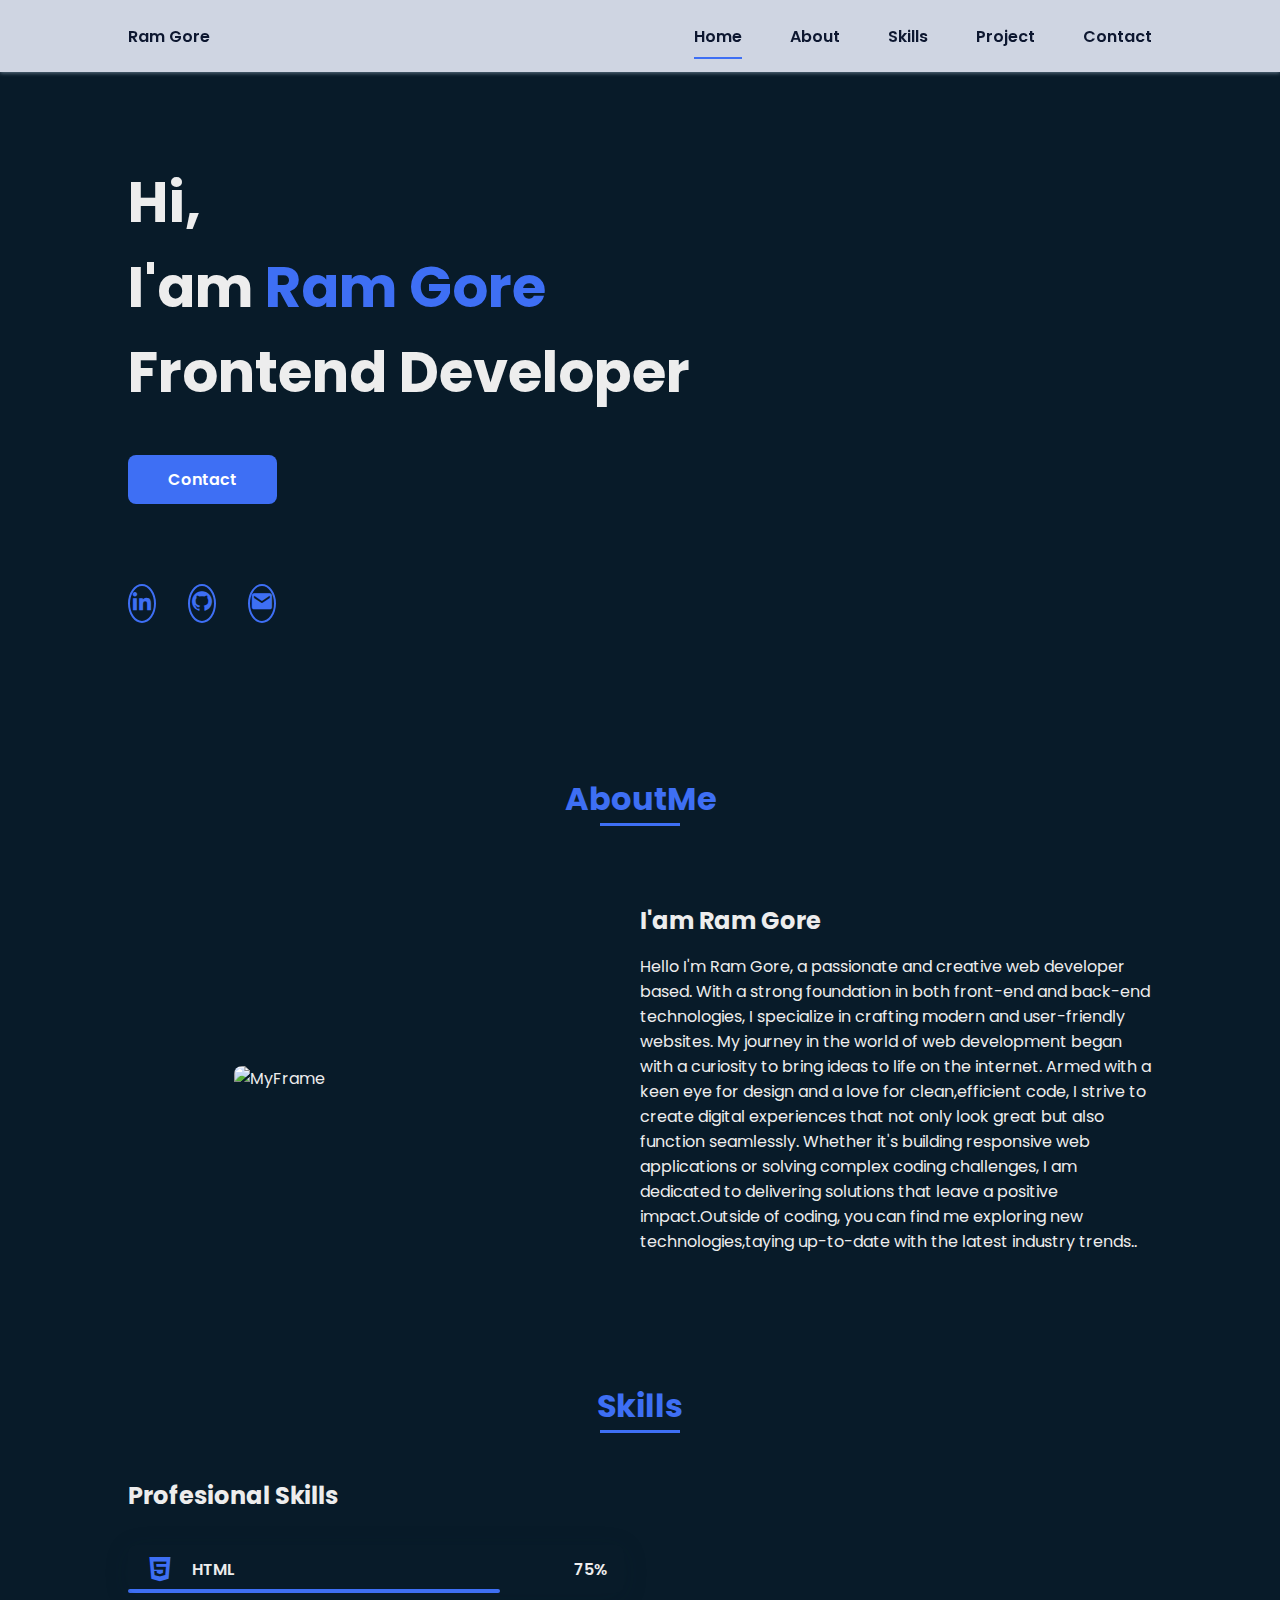
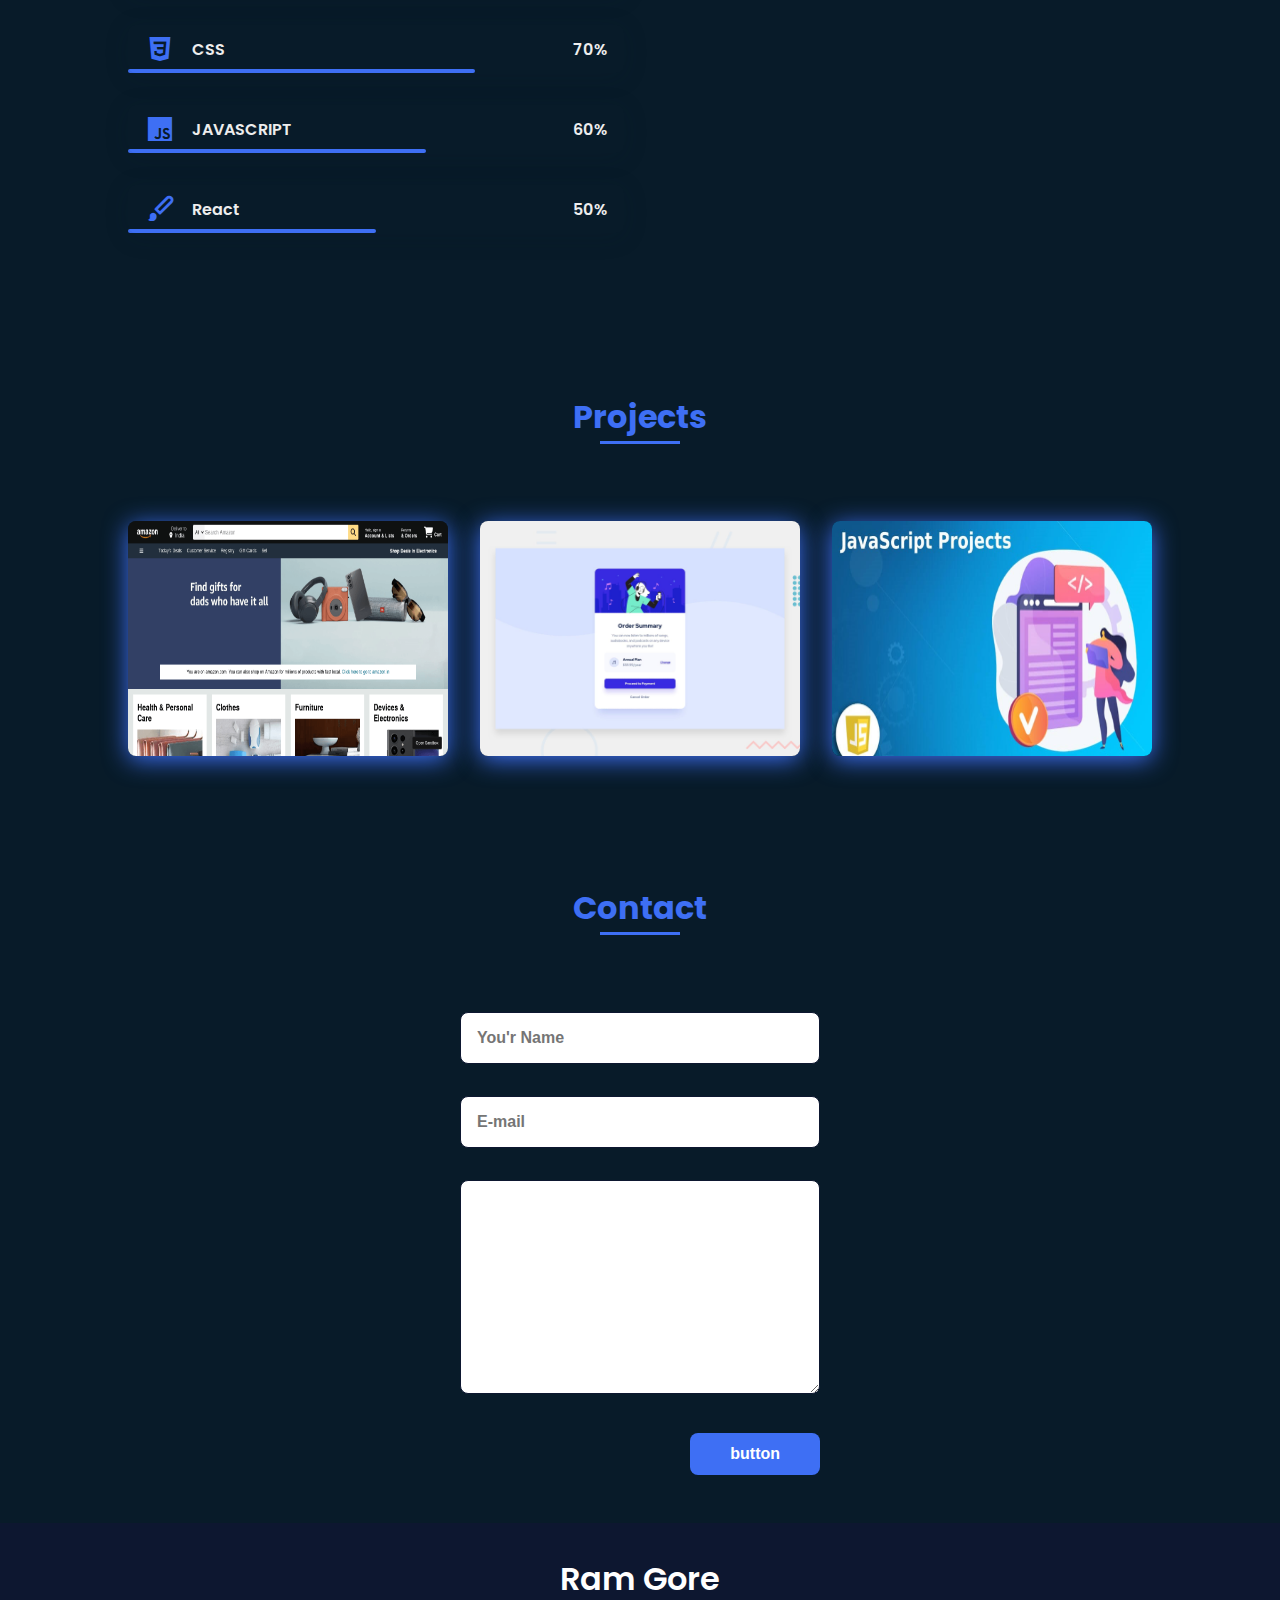
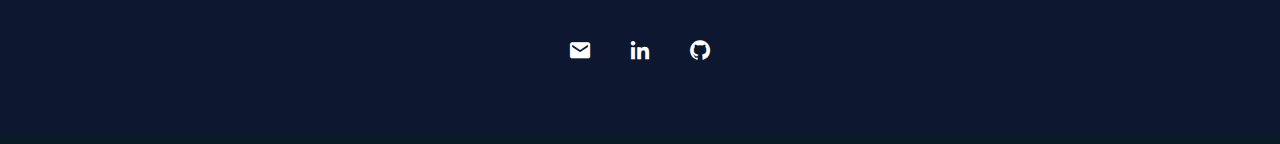
==== Task-1/index.html @ c67e0787 "To create a own portfolio website" ====
<!DOCTYPE html>
<html lang="en">
    <head>
        <meta charset="UTF-8">
        <meta name="viewport" content="width=device-width, initial-scale=1.0">
        
        <link rel="stylesheet" href="./index.css">

        <!-- =====BOX-ICONS===== -->
        <link href='https://cdn.jsdelivr.net/npm/boxicons@2.0.5/css/boxicons.min.css' rel='stylesheet'>

        <title>Portfolio</title>
    </head>
    <body>
        <!--===== HEADER =====-->
        <header class="l-header">
            <nav  class="nav bd-grid">
                <div>
                    <a href="#" class="nav__logo">Ram Gore</a>
                </div>

                <div class="nav__menu" id="nav-menu">
                    <ul class="nav__list">
                        <li class="nav__item"><a href="#home" class="nav__link active-link">Home</a></li>
                        <li class="nav__item"><a href="#about" class="nav__link">About</a></li>
                        <li class="nav__item"><a href="#skills" class="nav__link">Skills</a></li>
                        <li class="nav__item"><a href="#work" class="nav__link">Project</a></li>
                        <li class="nav__item"><a href="#contact" class="nav__link">Contact</a></li>
                    </ul>
                </div>

                <div class="nav__toggle" id="nav-toggle">
                    <i class='bx bx-menu'></i>
                </div>
            </nav>
        </header>

        <main class="l-main">
            <!--===== HOME =====-->
            <section class="home bd-grid" id="home">
                <div class="home__data">
                    <h1 class="home__title">Hi,<br>I'am <span class="home__title-color">Ram Gore</span><br>Frontend Developer</h1>

                    <a href="https://gore64643@gmail.com" class="button">Contact</a>
                </div>

                <div class="home__social">
                    <a href="https://www.linkedin.com/in/ram-gore-629a60241/" class="home__social-icon"><i class='bx bxl-linkedin'></i></a>
                    <a href="https://github.com/RamGore" class="home__social-icon"><i class='bx bxl-github' ></i></a>
                    <a href="https://gore64643@gmail.com" class="home__social-icon"><i class="bx bxs-envelope"></i></a>
                </div>

                <div class="home__img">
                    <svg class="home__blob" viewBox="0 0 479 467" xmlns="http://www.w3.org/2000/svg" xmlns:xlink="http://www.w3.org/1999/xlink">
                            <image class="home__blob-img" x="50" y="60" href="./MyFrame.png"/>
                    </svg>
                </div>
            </section>

            <!--===== AboutMe =====-->
            <section class="about section " id="about">
                <h2 class="section-title">AboutMe</h2>

                <div class="about__container bd-grid">
                    <div class="about__img">
                        <img src="./MyFrame.png" alt="MyFrame">
                    </div>
                    <div>
                        <h2 class="about__subtitle">I'am Ram Gore</h2>
                        <p class="about__text">Hello I'm Ram Gore, a passionate and creative web developer
                            based. With a strong foundation in both front-end and back-end
                            technologies, I specialize in crafting modern and user-friendly
                            websites. My journey in the world of web development began with a
                            curiosity to bring ideas to life on the internet. Armed with a keen
                            eye for design and a love for clean,efficient code, I strive to
                            create digital experiences that not only look great but also
                            function seamlessly. Whether it's building responsive web
                            applications or solving complex coding challenges, I am dedicated to
                            delivering solutions that leave a positive impact.Outside of coding,
                            you can find me exploring new technologies,taying up-to-date with
                            the latest industry trends..</p>           
                    </div>                                   
                </div>
            </section>

            <!--===== SKILLS =====-->
            <section class="skills section" id="skills">
                <h2 class="section-title">Skills</h2>

                <div class="skills__container bd-grid">          
                    <div>
                        <h2 class="skills__subtitle">Profesional Skills</h2>
                        <p class="skills__text"></p>
                        <div class="skills__data">
                            <div class="skills__names">
                                <i class='bx bxl-html5 skills__icon'></i>
                                <span class="skills__name">HTML</span>
                            </div>
                            <div class="skills__bar skills__html">

                            </div>
                            <div>
                                <span class="skills__percentage">75%</span>
                            </div>
                        </div>
                        <div class="skills__data">
                            <div class="skills__names">
                                <i class='bx bxl-css3 skills__icon'></i>
                                <span class="skills__name">CSS</span>
                            </div>
                            <div class="skills__bar skills__css">
                                
                            </div>
                            <div>
                                <span class="skills__percentage">70%</span>
                            </div>
                        </div>
                        <div class="skills__data">
                            <div class="skills__names">
                                <i class='bx bxl-javascript skills__icon' ></i>
                                <span class="skills__name">JAVASCRIPT</span>
                            </div>
                            <div class="skills__bar skills__js">
                                
                            </div>
                            <div>
                                <span class="skills__percentage">60%</span>
                            </div>
                        </div>
                        <div class="skills__data">
                            <div class="skills__names">
                                <i class='bx bxs-paint skills__icon'></i>
                                <span class="skills__name">React</span>
                            </div>
                            <div class="skills__bar skills__ux">
                                
                            </div>
                            <div>
                                <span class="skills__percentage">50%</span>
                            </div>
                        </div>
                    </div>
                
                </div>
            </section>

            <!--===== Projects =====-->
            <section class="work section" id="work">
                <h2 class="section-title">Projects</h2>

                <div class="work__container bd-grid">
                    <a href="" class="work__img">
                        <img style="height: 235px;" src="./amozone-clone.png" alt="amozone-clone">
                    </a>
                    <a href="" class="work__img">
                        <img src="./desktop-preview.jpg" alt="desktop-preview">
                    </a>
                    <a href="" class="work__img">
                        <img style="height: 235px;" src="./JavaScript-Projects.jpg" alt="JavaScript-Projects">
                    </a>
                </div>
            </section>
            <!--===== CONTACT =====-->
            <section class="contact section" id="contact">
                <h2 class="section-title">Contact</h2>

                <div class="contact__container bd-grid">
                    <form action="" class="contact__form">
                        <input type="text" placeholder="You'r Name" class="contact__input">
                        <input type="mail" placeholder="E-mail" class="contact__input">
                        <textarea name="" id="" cols="0" rows="10" class="contact__input"></textarea>
                        <input type="button" value="button" class="contact__button button">
                    </form>
                </div>
            </section>
        </main>

        <!--===== FOOTER =====-->
        <footer class="footer">
            <p class="footer__title">Ram Gore</p>
            <div class="footer__social">   
                <a href="https://gore64643@gmail.com" class="footer__icon"><i class="bx bxs-envelope"></i></a>
                <a href="https://www.linkedin.com/in/ram-gore-629a60241/" class="footer__icon"><i class="bx bxl-linkedin"></i></a>
                <a href="https://github.com/RamGore" class="footer__icon"><i class="bx bxl-github"></i></a>
            </div>
        </footer>


        <!--===== SCROLL =====-->
        <script src="https://unpkg.com/scrollreveal"></script>

        <!--===== JavaScript =====-->
        <script src="./main.js"></script>
    </body>
</html>
---- Task-1/index.css ----
/*===== GOOGLE FONTS =====*/
@import url("https://fonts.googleapis.com/css2?family=Poppins:wght@400;600;700&display=swap");
/*===== VARIABLES CSS =====*/
:root {
  --header-height: 3rem;
  --font-semi: 600;
  --hue-color: 224;
  --first-color: hsl(var(--hue-color), 89%, 60%);
  --second-color: hsl(var(--hue-color), 56%, 12%);
  --body-font: "Poppins", sans-serif;
  --big-font-size: 2rem;
  --h2-font-size: 1.25rem;
  --normal-font-size: .938rem;
  --smaller-font-size: .75rem;
  --mb-2: 1rem;
  --mb-4: 2rem;
  --mb-5: 2.5rem;
  --mb-6: 3rem;
  /*===== z index =====*/
  --z-back: -10;
  --z-fixed: 100;
}
@media screen and (min-width: 968px) {
  :root {
    --big-font-size: 3.5rem;
    --h2-font-size: 2rem;
    --normal-font-size: 1rem;
    --smaller-font-size: .875rem;
  }
}

/*===== BASE =====*/
*, ::before, ::after {
  box-sizing: border-box;
}

html {
  scroll-behavior: smooth;
}

body {
  margin: var(--header-height) 0 0 0;
  font-family: var(--body-font);
  font-size: var(--normal-font-size);
  color: #ededed;
  background: #081b29
}

h1, h2, p {
  margin: 0;
}

ul {
  margin: 0;
  padding: 0;
  list-style: none;
}

a {
  text-decoration: none;
}

img {
  max-width: 100%;
  height: auto;
  display: block;
}

/*===== CLASS CSS ===== */
.section-title {
  position: relative;
  font-size: var(--h2-font-size);
  color: var(--first-color);
  margin-top: var(--mb-2);
  margin-bottom: var(--mb-4);
  text-align: center;
}
.section-title::after {
  position: absolute;
  content: "";
  width: 64px;
  height: 0.18rem;
  left: 0;
  right: 0;
  margin: auto;
  top: 2rem;
  background-color: var(--first-color);
}

.section {
  padding-top: 3rem;
  padding-bottom: 2rem;
}

/*===== LAYOUT =====*/
.bd-grid {
  max-width: 1024px;
  display: grid;
  margin-left: var(--mb-2);
  margin-right: var(--mb-2);
}

.l-header {
  width: 100%;
  position: fixed;
  top: 0;
  left: 0;
  z-index: var(--z-fixed);
  background-color:  #cfd5e2;
  box-shadow: 0 1px 4px rgba(193, 215, 237, 0.483);
}

/*===== NAV =====*/
.nav {
  height: var(--header-height);
  display: flex;
  justify-content: space-between;
  align-items: center;
  font-weight: var(--font-semi);
}
@media screen and (max-width: 767px) {
  .nav__menu {
    position: fixed;
    top: var(--header-height);
    right: -100%;
    width: 80%;
    height: 100%;
    padding: 2rem;
    background-color: var(--second-color);
    transition: 0.5s;
  }
}
.nav__item {
  margin-bottom: var(--mb-4);
}
.nav__link {
  position: relative;
  color: #fff;
}
.nav__link:hover {
  position: relative;
}
.nav__link:hover::after {
  position: absolute;
  content: "";
  width: 100%;
  height: 0.18rem;
  left: 0;
  top: 2rem;
  background-color: var(--first-color);
}
.nav__logo {
  color: var(--second-color);
}
.nav__toggle {
  color: var(--second-color);
  font-size: 1.5rem;
  cursor: pointer;
}

/*Active menu*/
.active-link::after {
  position: absolute;
  content: "";
  width: 100%;
  height: 0.18rem;
  left: 0;
  top: 2rem;
  background-color: var(--first-color);
}

/*=== Show menu ===*/
.show {
  right: 0;
}

/*===== HOME =====*/
.home {
  position: relative;
  row-gap: 5rem;
  padding: 4rem 0 5rem;
}
.home__data {
  align-self: center;
}
.home__title {
  font-size: var(--big-font-size);
  margin-bottom: var(--mb-5);
}
.home__title-color {
  color: var(--first-color);
}
.home__social {
  display: flex;
  flex-direction: column;
}
.home__social-icon {
  width: max-content;
  margin-bottom: var(--mb-2);
  font-size: 1.5rem;
  border: 2px solid var(--first-color);
  border-radius: 80%;
  color: var(--first-color);
}
.home__social-icon:hover {
  color: #fff;
  border: 2px solid #d5d9df;
  border-radius: 80%;
  box-shadow:2px 3px 3px rgb(219, 223, 232);
}
.home__img {
  position: absolute;
  right: 0;
  bottom: 0;
  width: 360px;
}
.home__blob {
  fill: var(--first-color);
}
.home__blob-img {
  width: 360px;
  
}

/*BUTTONS*/
.button {
  display: inline-block;
  background-color: var(--first-color);
  color: #fff;
  padding: 0.75rem 2.5rem;
  font-weight: var(--font-semi);
  border-radius: 0.5rem;
  transition: 0.3s;
}
.button:hover {
  box-shadow: 6px 15px 50px var(--first-color);
  background-color: #fff;
  color: var(--first-color);
}

/* ===== ABOUT =====*/
.about__container {
  row-gap: 2rem;
  text-align: center;
}
.about__subtitle {
  margin-bottom: var(--mb-2);
}
.about__img {
  justify-self: center;
}
.about__img img {
  width: 200px;
  border-radius: 0.5rem;
}

/* ===== SKILLS =====*/
.skills__container {
  row-gap: 2rem;
  text-align: center;
}
.skills__subtitle {
  margin-bottom: var(--mb-2);
}
.skills__text {
  margin-bottom: var(--mb-4);
}
.skills__data {
  display: flex;
  justify-content: space-between;
  align-items: center;
  position: relative;
  font-weight: var(--font-semi);
  padding: 0.5rem 1rem;
  margin-bottom: var(--mb-4);
  border-radius: 0.5rem;
  box-shadow: 0px 4px 25px rgba(14, 36, 49, 0.15);
}
.skills__icon {
  font-size: 2rem;
  margin-right: var(--mb-2);
  color: var(--first-color);
}
.skills__names {
  display: flex;
  align-items: center;
}
.skills__bar {
  position: absolute;
  left: 0;
  bottom: 0;
  background-color: var(--first-color);
  height: 0.25rem;
  border-radius: 0.5rem;
  z-index: var(--z-back);
}
.skills__html {
  width: 75%;
}
.skills__css {
  width: 70%;
}
.skills__js {
  width: 60%;
}
.skills__ux {
  width: 50%;
}

/* ===== Projects =====*/
.work__container {
  row-gap: 4rem;
  justify-content: center;
}
.work__img {
  box-shadow: 0px 4px 25px var(--first-color);
  border-radius: 0.5rem;
  overflow: hidden;
}
.work__img img {
  transition: 1s;
  
}
.work__img img:hover {
  transform: scale(1.1);
}

.work__container .h5{
  margin-top: 40px;
  padding: 20px;
  color: var(--first-color);
}
/* ===== CONTACT =====*/
.contact__input {
  width: 100%;
  font-size: var(--normal-font-size);
  font-weight: var(--font-semi);
  padding: 1rem;
  border-radius: 0.5rem;
  border: 1.5px solid var(--second-color);
  outline: none;
  margin-bottom: var(--mb-4);
}
.contact__button {
  display: block;
  border: none;
  outline: none;
  font-size: var(--normal-font-size);
  cursor: pointer;
  margin-left: auto;
}

/* ===== FOOTER =====*/
.footer {
  background-color: var(--second-color);
  color: #fff;
  text-align: center;
  font-weight: var(--font-semi);
  padding: 2rem 0;
}
.footer__title {
  font-size: 2rem;
  margin-bottom: var(--mb-4);
}
.footer__social {
  margin-bottom: var(--mb-4);
}
.footer__icon {
  font-size: 1.5rem;
  color: #fff;
  margin: 0 var(--mb-2);
}
.footer__copy {
  font-size: var(--smaller-font-size);
}

/* ===== MEDIA QUERIES=====*/
@media screen and (max-width: 320px) {
  .home {
    row-gap: 2rem;
  }
  .home__img {
    width: 200px;
  }
}
@media screen and (min-width: 576px) {
  .home {
    padding: 4rem 0 2rem;
  }
  .home__social {
    padding-top: 0;
    padding-bottom: 2.5rem;
    flex-direction: row;
    align-self: flex-end;
  }
  .home__social-icon {
    margin-bottom: 0;
    margin-right: var(--mb-4);
  }
  .home__img {
    width: 300px;
    bottom: 25%;
  }
  .about__container {
    grid-template-columns: repeat(2, 1fr);
    align-items: center;
    text-align: initial;
  }
  .skills__container {
    grid-template-columns: 0.7fr;
    justify-content: center;
    column-gap: 1rem;
  }
  .work__container {
    grid-template-columns: repeat(2, 1fr);
    column-gap: 2rem;
    padding-top: 2rem;
  }
  .contact__form {
    width: 360px;
    padding-top: 2rem;
  }
  .contact__container {
    justify-items: center;
  }
}
@media screen and (min-width: 768px) {
  body {
    margin: 0;
  }
  .section {
    padding-top: 4rem;
    padding-bottom: 3rem;
  }
  .section-title {
    margin-bottom: var(--mb-6);
  }
  .section-title::after {
    width: 80px;
    top: 3rem;
  }
  .nav {
    height: calc(var(--header-height) + 1.5rem);
  }
  .nav__list {
    display: flex;
    padding-top: 0;
  }
  .nav__item {
    margin-left: var(--mb-6);
    margin-bottom: 0;
  }
  .nav__toggle {
    display: none;
  }
  .nav__link {
    color: var(--second-color);
  }
  .home {
    padding: 8rem 0 2rem;
  }
  .home__img {
    width: 400px;
    bottom: 10%;
  }
  .about__container {
    padding-top: 2rem;
  }
  .about__img img {
    width: 300px;
  }
  .skills__container {
    grid-template-columns: repeat(2, 1fr);
    column-gap: 2rem;
    align-items: center;
    text-align: initial;
  }
  .work__container {
    grid-template-columns: repeat(3, 1fr);
    column-gap: 2rem;
  }
}
@media screen and (min-width: 992px) {
  .bd-grid {
    margin-left: auto;
    margin-right: auto;
  }
  .home {
    padding: 10rem 0 2rem;
  }
  .home__img {
    width: 450px;
  }
}
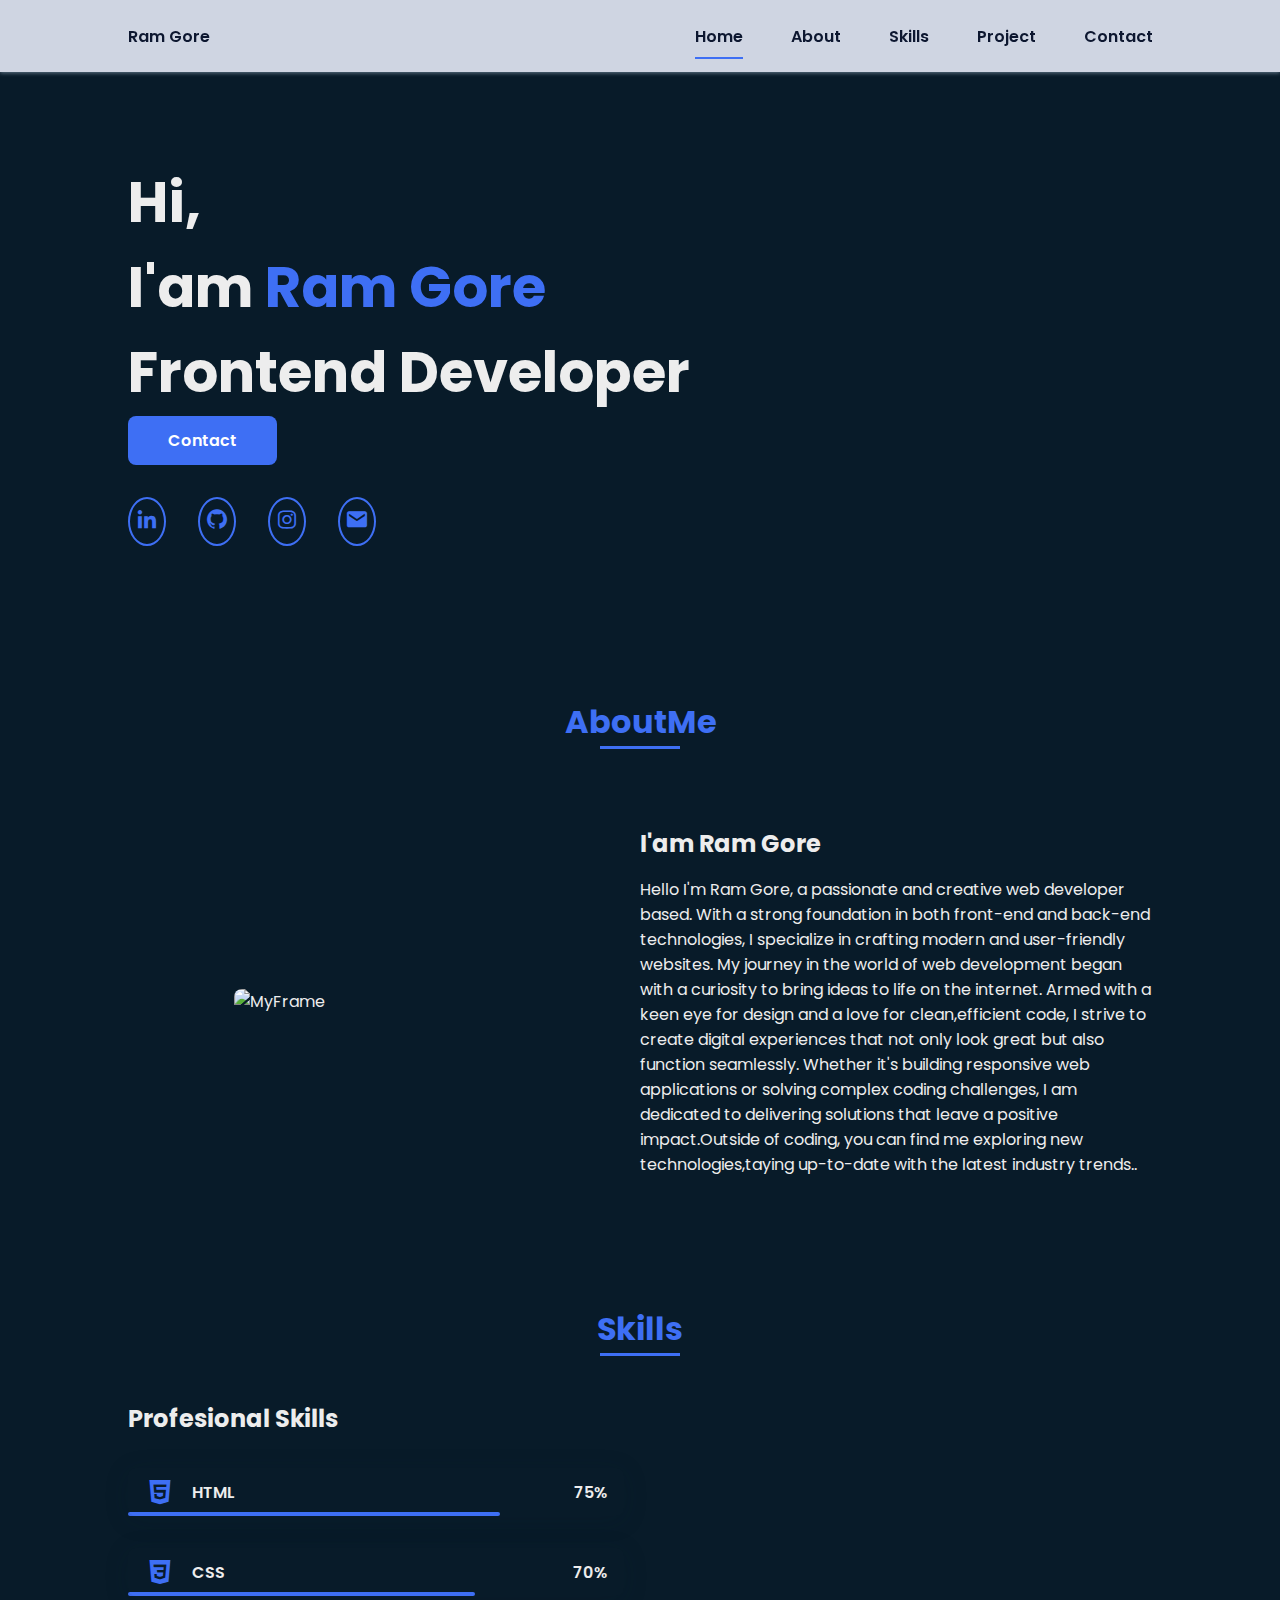
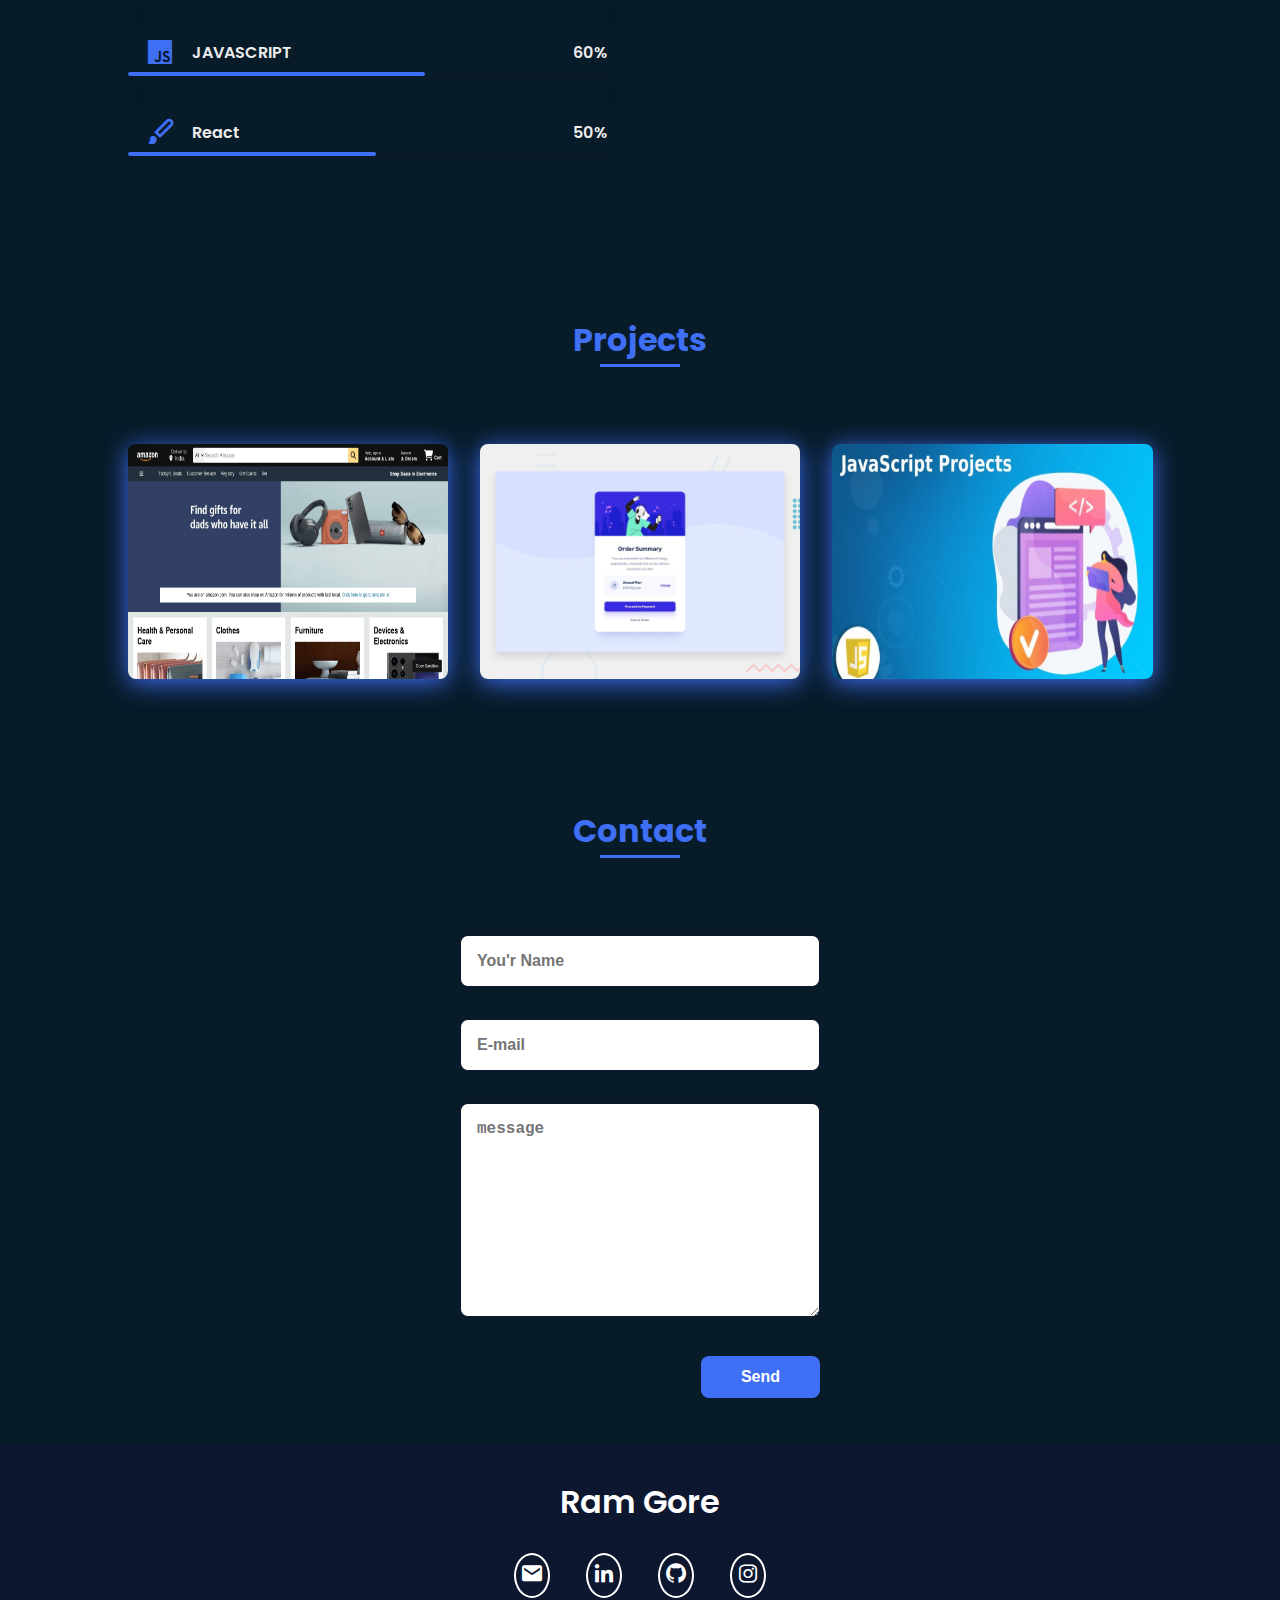
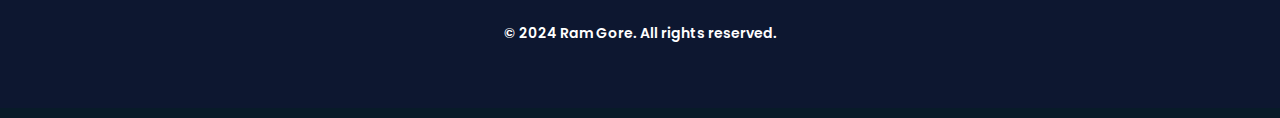
==== commit d706e57f: "Add files via upload" ====
--- a/Task-1/index.html
+++ b/Task-1/index.html
@@ -40,13 +40,13 @@
             <section class="home bd-grid" id="home">
                 <div class="home__data">
                     <h1 class="home__title">Hi,<br>I'am <span class="home__title-color">Ram Gore</span><br>Frontend Developer</h1>
-
-                    <a href="https://gore64643@gmail.com" class="button">Contact</a>
+                    <a href="https://gore64643@gmail.com"  class="button">Contact</a>
                 </div>
 
                 <div class="home__social">
                     <a href="https://www.linkedin.com/in/ram-gore-629a60241/" class="home__social-icon"><i class='bx bxl-linkedin'></i></a>
                     <a href="https://github.com/RamGore" class="home__social-icon"><i class='bx bxl-github' ></i></a>
+                    <a href="https://www.instagram.com/ram_3444_ravi/" class="home__social-icon"><i class='bx bxl-instagram'></i></i></a>
                     <a href="https://gore64643@gmail.com" class="home__social-icon"><i class="bx bxs-envelope"></i></a>
                 </div>
 
@@ -165,11 +165,11 @@
                 <h2 class="section-title">Contact</h2>
 
                 <div class="contact__container bd-grid">
-                    <form action="" class="contact__form">
-                        <input type="text" placeholder="You'r Name" class="contact__input">
-                        <input type="mail" placeholder="E-mail" class="contact__input">
-                        <textarea name="" id="" cols="0" rows="10" class="contact__input"></textarea>
-                        <input type="button" value="button" class="contact__button button">
+                    <form action="" class="contact__form" onsubmit="sendEmail(); reset(); return false;">
+                        <input type="text" placeholder="You'r Name" class="contact__input ">
+                        <input type="email" placeholder="E-mail" class="contact__input">
+                        <textarea placeholder="message" id="message" rows="10" class="contact__input"></textarea>
+                        <button class="contact__button button" type="submit">Send</button>
                     </form>
                 </div>
             </section>
@@ -182,13 +182,18 @@
                 <a href="https://gore64643@gmail.com" class="footer__icon"><i class="bx bxs-envelope"></i></a>
                 <a href="https://www.linkedin.com/in/ram-gore-629a60241/" class="footer__icon"><i class="bx bxl-linkedin"></i></a>
                 <a href="https://github.com/RamGore" class="footer__icon"><i class="bx bxl-github"></i></a>
+                <a href="https://www.instagram.com/ram_3444_ravi/" class="footer__icon"><i class='bx bxl-instagram'></i></a>
+                <p class="footer__copy">© 2024 Ram Gore. All rights reserved.</p>
             </div>
         </footer>
 
 
         <!--===== SCROLL =====-->
         <script src="https://unpkg.com/scrollreveal"></script>
-
+        
+        <!--==== contect =====-->
+        <script src="https://smtpjs.com/v3/smtp.js"></script>
+        
         <!--===== JavaScript =====-->
         <script src="./main.js"></script>
     </body>
--- a/Task-1/index.css
+++ b/Task-1/index.css
@@ -94,7 +94,7 @@
 
 /*===== LAYOUT =====*/
 .bd-grid {
-  max-width: 1024px;
+  max-width: 1025px;
   display: grid;
   margin-left: var(--mb-2);
   margin-right: var(--mb-2);
@@ -177,15 +177,15 @@
 /*===== HOME =====*/
 .home {
   position: relative;
-  row-gap: 5rem;
-  padding: 4rem 0 5rem;
+  row-gap: 2rem;
+  padding: 2rem 0 5rem;
 }
 .home__data {
   align-self: center;
 }
 .home__title {
   font-size: var(--big-font-size);
-  margin-bottom: var(--mb-5);
+  margin-bottom: 1px;
 }
 .home__title-color {
   color: var(--first-color);
@@ -193,9 +193,11 @@
 .home__social {
   display: flex;
   flex-direction: column;
+  
 }
 .home__social-icon {
   width: max-content;
+  padding: 5px;
   margin-bottom: var(--mb-2);
   font-size: 1.5rem;
   border: 2px solid var(--first-color);
@@ -204,9 +206,10 @@
 }
 .home__social-icon:hover {
   color: #fff;
+  background-color: var(--first-color);
   border: 2px solid #d5d9df;
   border-radius: 80%;
-  box-shadow:2px 3px 3px rgb(219, 223, 232);
+  box-shadow:0 3px 9px rgb(219, 223, 232);
 }
 .home__img {
   position: absolute;
@@ -341,6 +344,14 @@
   outline: none;
   margin-bottom: var(--mb-4);
 }
+
+.contact__form .contact__input:hover{
+  color: #081b29;
+  border: 2px solid #d5d9df;
+  box-shadow:2px 3px 3px rgb(219, 223, 232);
+  background-color: rgb(87, 123, 230);
+}
+
 .contact__button {
   display: block;
   border: none;
@@ -366,12 +377,20 @@
   margin-bottom: var(--mb-4);
 }
 .footer__icon {
+  border: 2px solid #fff;
+  padding: 4px;
+  border-radius: 50%;
   font-size: 1.5rem;
   color: #fff;
   margin: 0 var(--mb-2);
 }
+.footer__icon:hover{
+    background-color: var(--first-color);
+    box-shadow: 0 1px 10px var(--first-color);
+}
 .footer__copy {
   font-size: var(--smaller-font-size);
+  margin-top: 30px;
 }
 
 /* ===== MEDIA QUERIES=====*/
@@ -381,6 +400,8 @@
   }
   .home__img {
     width: 200px;
+    margin-bottom: 125px;
+
   }
 }
 @media screen and (min-width: 576px) {
